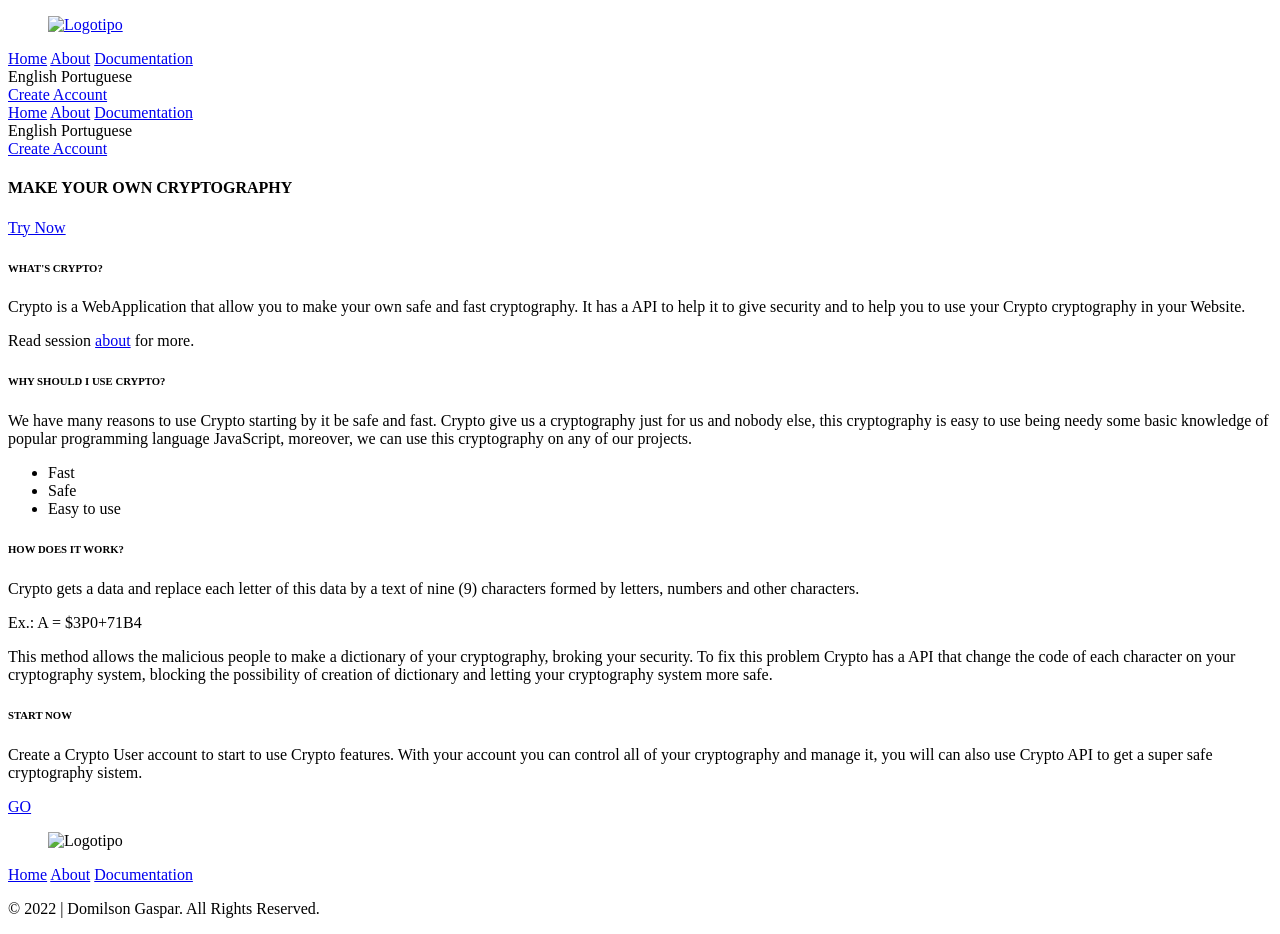
==== en/index.html @ 5fbf0726 "extracted" ====
<!DOCTYPE html>
<html lang="en">
<head>
    <meta charset="UTF-8">
    <meta name="viewport" content="width=device-width, initial-scale=1.0">
    <meta http-equiv="X-UA-Compatible" content="ie=edge">
    <title>Crypto | Make your owner cryptography</title>
    <link rel="shortcut icon" href="http://www.crypto.com/favicon.png" type="image/png">
    <link rel="stylesheet" href="http://www.crypto.com/css/all.min.css">
    <link rel="stylesheet" href="http://www.crypto.com/css/animate.min.css">
    <link rel="stylesheet" href="http://www.crypto.com/css/style.css">
    <link rel="stylesheet" href="http://www.crypto.com/css/util.css">
    <script src="http://www.crypto.com/js/request.js"></script>
    <script src="http://www.crypto.com/js/promisses.js"></script>
    <script defer src="http://www.crypto.com/js/menu.js"></script>
</head>
<body>
    <div>
        <span class="maskAll"></span>
        <div class="absolute index-2 w-100">
            <header class="header" id="header">
                <div class="logoContainer">
                    <a href="http://www.crypto.com/en/index.html" title="Crypto Logo">
                        <figure>
                            <img src="http://www.crypto.com/images/cryptoLogo.svg" alt="Logotipo">
                        </figure>
                    </a>
                </div>

                <nav class="menu">
                    <i class="fa fa-bars fa-2x t-white c-pointer navbar-icon" id="navbarBtn" title="Menu"></i>                
                    <div class="nav-links">
                        <div>
                            <a href="http://www.crypto.com/en/index.html" title="Home">Home</a>
                            <a href="http://www.crypto.com/en/about.html" title="About">About</a>
                            <a href="http://www.crypto.com/en/documentation.html" title="Documentation">Documentation</a>
                        </div>

                        <div class="navActions">
                            <div class="relative changeLang">
                                <i class="fa fa-language fa-2x t-white c-pointer" title="Change Language"></i>
                                <div class="selectLanguage" id="selectLanguage">
                                    <span class="c-pointer block" id="en">English</span>
                                    <span class="c-pointer block" id="pt">Portuguese</span>
                                </div>
                            </div>
                            <a href="http://www.crypto.com/en/login/login.php">
                                <i class="fa fa-sign-in-alt fa-2x t-white c-pointer" aria-hidden="true" title="Log in"></i>
                            </a>

                            <div class="createAccountBtn">
                                <a href="http://www.crypto.com/en/register/form.html" class="c-pointer" title="Create your account">Create Account</a>
                            </div>
                        </div>
                    </div>
                </nav>
            </header>
        </div>

        <nav class="menuHidden animated">
            <div class="nav-links">
                <i class="fa fa-times fa-2x c-pointer navbar-close" id="navbarClose" title="Close menu"></i>
                <div class="links">
                    <a href="http://www.crypto.com/en/index.html" title="Home">Home</a>
                    <a href="http://www.crypto.com/en/about.html" title="About">About</a>
                    <a href="http://www.crypto.com/en/documentation.html" title="Documentation">Documentation</a>
                </div>

                <div class="navActions">
                    <div class="relative changeLang">
                        <i class="fa fa-language fa-2x c-pointer" title="Change Language"></i>
                        <div class="selectLanguage" id="selectLanguage">
                            <span class="c-pointer block" id="en_1">English</span>
                            <span class="c-pointer block" id="pt_1">Portuguese</span>
                        </div>
                    </div>
                    <a href="http://www.crypto.com/en/login/login.php">
                        <i class="fa fa-sign-in-alt fa-2x t-dark c-pointer" aria-hidden="true" title="Log in"></i>
                    </a>

                    <div class="createAccountBtn mt-2">
                        <a href="http://www.crypto.com/en/register/form.html" class="t-white c-pointer" title="Create your account">Create Account</a>
                    </div>
                </div>
            </div>
        </nav>

        <div class="background">
            <span class="mask"></span>
            <div class="text-main relative index-2">
                <h4 class="t-white">
                    MAKE YOUR OWN CRYPTOGRAPHY
                </h4>
                <a href="http://www.crypto.com/en/test/index.html" class="btnStart c-pointer" title="Try Now">Try Now</a>
            </div>
        </div>        
    </div>

    <main class="main relative index-2">
        <div class="curve relative">
            <h6 class="relative">WHAT'S CRYPTO?</h6>
        </div>

        <div class="container my-3">
            <p class="mx-auto l-h-2 t-justify">
                Crypto is a WebApplication that allow you to make your own safe and fast cryptography. 
                It has a API to help it to give security and to help you to use your Crypto cryptography in your Website.
            </p>

            <p class="mx-auto mt-1">
                Read session <a href="http://www.crypto.com/en/about.html" title="About" class="t-blue">about</a> for more.
            </p>
        </div>

        <div class="blueRect">
            <h6 class="blueRectText">WHY SHOULD I USE CRYPTO?</h6>
        </div>

        <div class="container my-3">
            <p class="mx-auto l-h-2 t-justify">
                We have many reasons to use Crypto starting by it be safe and fast. 
                Crypto give us a cryptography just for us and nobody else, this cryptography 
                is easy to use being needy some basic knowledge of popular programming language 
                JavaScript, moreover, we can use this cryptography on any of our projects.
            </p>

            <ul class="l-h-2 bold">
                <li><span class="fa fa-check t-green"></span> Fast</li>
                <li><span class="fa fa-check t-green"></span> Safe</li>
                <li><span class="fa fa-check t-green"></span> Easy to use</li>
            </ul>
        </div>

        <div class="blueRect">
                <h6 class="blueRectText">HOW DOES IT WORK?</h6>
            </div>
    
            <div class="container my-3">
                <p class="mx-auto l-h-2 t-justify">
                    Crypto gets a data and replace each letter of this data by a text of 
                    nine (9) characters formed by letters, numbers and other characters.
                </p>

                <p class="bold mx-auto l-h-2 t-justify">
                    Ex.: A = $3P0+71B4
                </p>

                <p class="mx-auto l-h-2 t-justify">
                    This method allows the malicious people to make a dictionary of your cryptography, 
                    broking your security. To fix this problem Crypto has a API that change the code of 
                    each character on your cryptography system, blocking the possibility of creation of 
                    dictionary and letting your cryptography system more safe.
                </p>
            </div>

        <div class="mt-1 startNowContainer">
            <div class="container">
                <h6 class="startNowContainerText">START NOW</h6>
                <p class="startNowContainerDescription">
                    Create a Crypto User account to start to use Crypto features. 
                    With your account you can control all of your cryptography
                    and manage it, you will can also use Crypto API to get a super safe cryptography sistem.
                </p>
                <a href="http://www.crypto.com/en/register/form.html" class="startNowContainerBtn c-pointer" title="Start">GO</a>
            </div>
        </div>
    </main>

    <footer class="footer relative index-2">
        <div>
            <figure class="logoContainer">
                <img src="http://www.crypto.com/images/cryptoLogo.svg" alt="Logotipo">
            </figure>

            <nav class="nav-links">
                <a href="http://www.crypto.com/en/index.html#header" title="Back to top">Home</a>
                <a href="http://www.crypto.com/en/about.html" title="About">About</a>
                <a href="http://www.crypto.com/en/documentation.html" title="Documentation">Documentation</a>
            </nav>
        </div>
        <p class="copyright">&copy; 2022 | Domilson Gaspar. All Rights Reserved.</p>
    </footer>
</body>
</html>
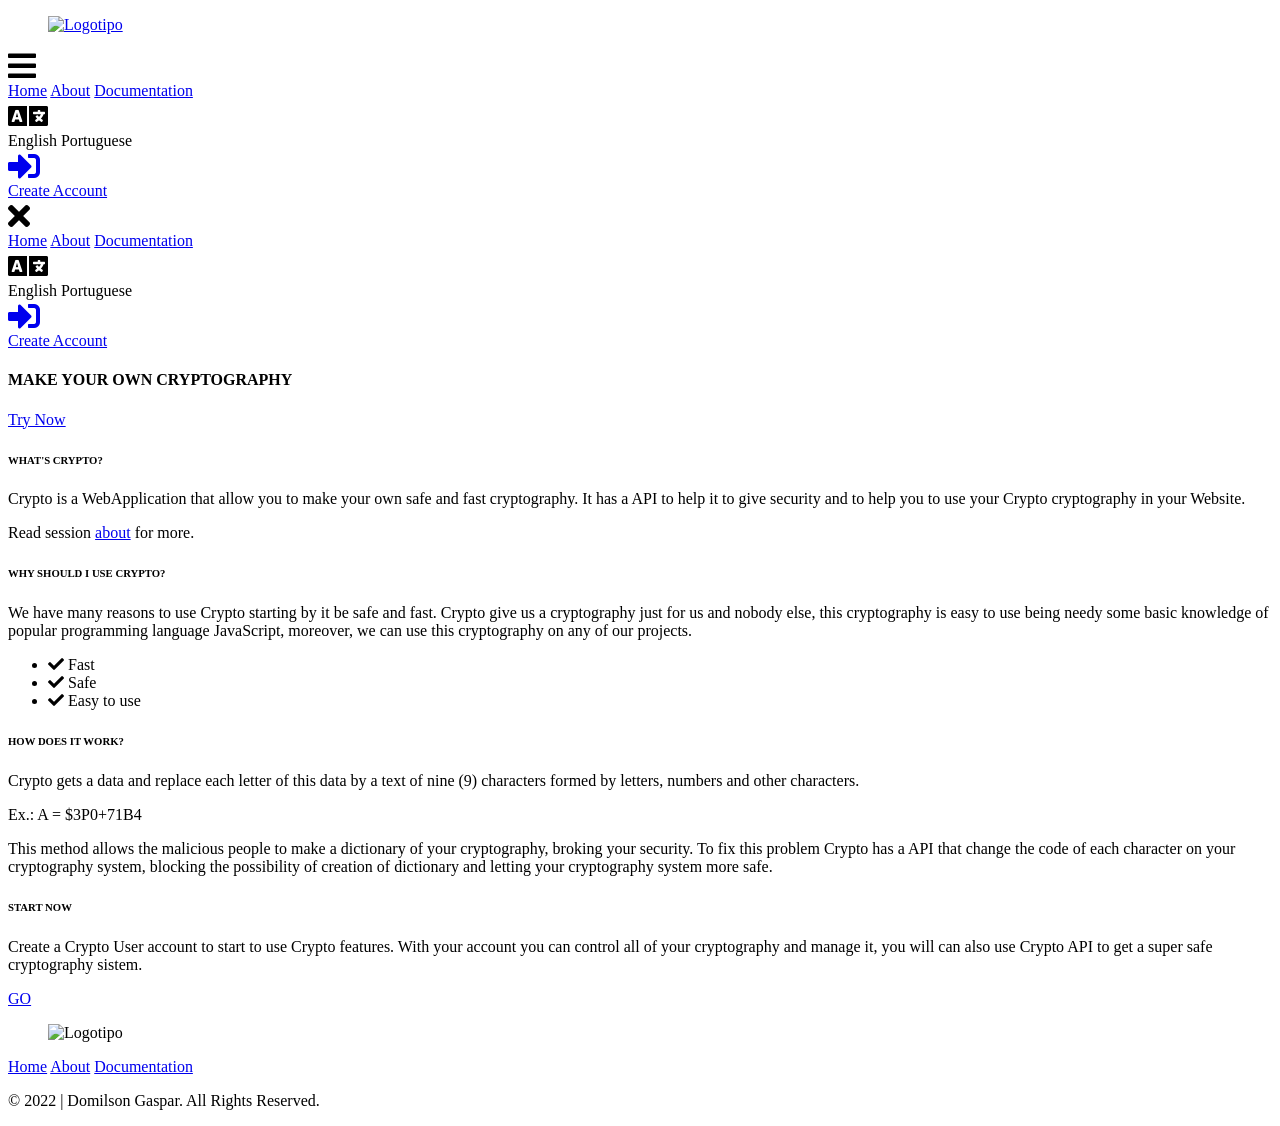
==== commit 2288b229: "Updated font family and docs" ====
--- a/en/index.html
+++ b/en/index.html
@@ -6,13 +6,16 @@
     <meta http-equiv="X-UA-Compatible" content="ie=edge">
     <title>Crypto | Make your owner cryptography</title>
     <link rel="shortcut icon" href="http://www.crypto.com/favicon.png" type="image/png">
-    <link rel="stylesheet" href="http://www.crypto.com/css/all.min.css">
+    <link rel="stylesheet" href="https://cdnjs.cloudflare.com/ajax/libs/font-awesome/5.11.0/css/all.min.css" integrity="sha512-AyOHI/tIMgoG+32apAs3OdqFowPSDqiz5vLcD2wdhBJ4J/xF1PI6UITcyhS5HCmsiioapRaONqYBvimxzFfnoA==" crossorigin="anonymous" referrerpolicy="no-referrer" />
     <link rel="stylesheet" href="http://www.crypto.com/css/animate.min.css">
     <link rel="stylesheet" href="http://www.crypto.com/css/style.css">
     <link rel="stylesheet" href="http://www.crypto.com/css/util.css">
     <script src="http://www.crypto.com/js/request.js"></script>
     <script src="http://www.crypto.com/js/promisses.js"></script>
     <script defer src="http://www.crypto.com/js/menu.js"></script>
+    <style>
+        @import url('https://fonts.googleapis.com/css2?family=Roboto:ital,wght@0,100..900;1,100..900&display=swap');
+    </style>
 </head>
 <body>
     <div>
